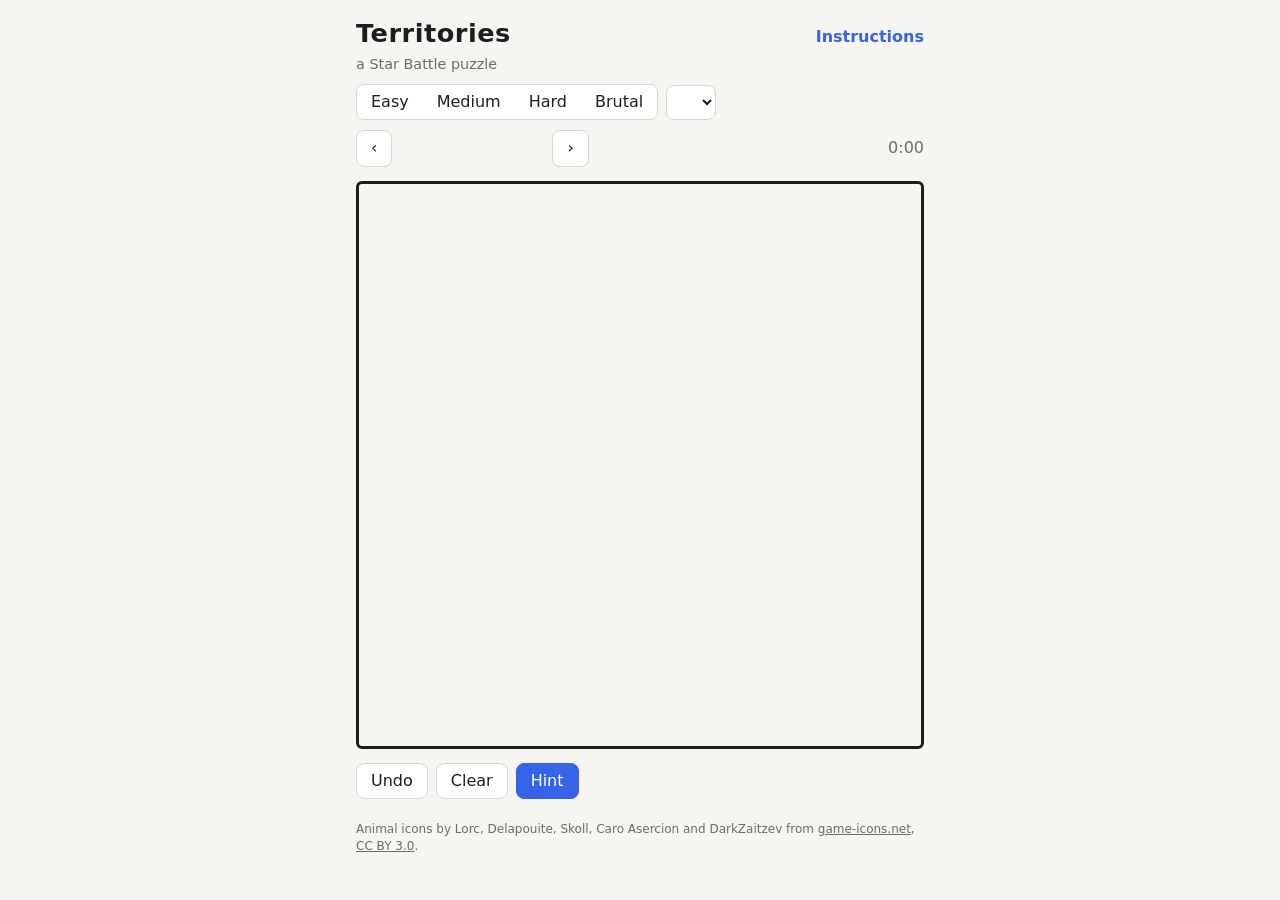
==== web/index.html @ 0b2ec27e "territories" ====
<!doctype html>
<html lang="en">
<head>
  <meta charset="utf-8">
  <meta name="viewport" content="width=device-width, initial-scale=1">
  <title>Territories</title>
  <link rel="stylesheet" href="style.css">
  <script type="module" src="app.js"></script>
</head>
<body>
  <main>
    <header>
      <div class="titlebar"><div><h1>Territories</h1><p class="tagline">a Star Battle puzzle</p></div><a href="help.html">Instructions</a></div>
      <div class="picker">
        <div class="levels" role="tablist">
          <button data-level="easy">Easy</button>
          <button data-level="medium">Medium</button>
          <button data-level="hard">Hard</button>
          <button data-level="brutal">Brutal</button>
        </div>
        <select id="size" aria-label="Grid size"></select>
      </div>
      <div class="nav" id="nav">
        <button id="prev" aria-label="Previous puzzle">‹</button>
        <span id="title"></span>
        <button id="next" aria-label="Next puzzle">›</button>
        <span id="timer">0:00</span>
      </div>
    </header>

    <p id="empty" class="empty" hidden></p>

    <div id="board" class="board" aria-label="Puzzle board"></div>

    <div class="controls" id="controls">
      <button id="undo">Undo</button>
      <button id="clear">Clear</button>
      <button id="hint" class="primary">Hint</button>
    </div>

    <section id="hint-panel" hidden>
      <p id="hint-text"></p>
      <div class="hint-actions">
        <button id="hint-apply" class="primary">Apply</button>
        <button id="hint-close">Dismiss</button>
      </div>
    </section>

    <section id="win" hidden>
      <p id="win-text"></p>
      <button id="win-next" class="primary">Next puzzle</button>
    </section>

    <p class="credit">Animal icons by Lorc, Delapouite, Skoll, Caro Asercion and DarkZaitzev from <a href="https://game-icons.net">game-icons.net</a>, <a href="https://creativecommons.org/licenses/by/3.0/">CC BY 3.0</a>.</p>
  </main>
</body>
</html>
---- web/style.css ----
:root {
  --bg: #f6f5f2;
  --fg: #1d1d1f;
  --muted: #6b6b70;
  --panel: #ffffff;
  --line: #d8d6d0;
  --accent: #3563e9;
  --accent-fg: #ffffff;
  --wall: #1d1d1f;
  --bad: #d7263d;
  --target: #3563e9;
}

@media (prefers-color-scheme: dark) {
  :root {
    --bg: #17171a;
    --fg: #ececef;
    --muted: #9a9aa2;
    --panel: #232327;
    --line: #3a3a40;
    --accent: #6b8cff;
    --accent-fg: #0d0d10;
  }
}

* { box-sizing: border-box; }

body {
  margin: 0;
  background: var(--bg);
  color: var(--fg);
  font: 16px/1.4 system-ui, -apple-system, "Segoe UI", sans-serif;
}

main {
  max-width: 600px;
  margin: 0 auto;
  padding: 16px;
  display: flex;
  flex-direction: column;
  gap: 14px;
}

header { display: flex; flex-direction: column; gap: 10px; }
h1 { margin: 0; font-size: 1.6rem; letter-spacing: 0.02em; }
.titlebar { display: flex; align-items: baseline; justify-content: space-between; gap: 12px; }
.tagline { margin: 2px 0 0; color: var(--muted); font-size: 0.9rem; }
.titlebar a { color: var(--accent); text-decoration: none; font-weight: 600; }
.titlebar a:hover { text-decoration: underline; }

.picker, .nav, .controls, .hint-actions {
  display: flex;
  gap: 8px;
  align-items: center;
  flex-wrap: wrap;
}

.levels { display: flex; align-self: flex-start; border: 1px solid var(--line); border-radius: 8px; overflow: hidden; }
.levels button { border: 0; border-radius: 0; }
.levels button[aria-selected="true"] { background: var(--accent); color: var(--accent-fg); }

button, select {
  font: inherit;
  color: var(--fg);
  background: var(--panel);
  border: 1px solid var(--line);
  border-radius: 8px;
  padding: 6px 14px;
  cursor: pointer;
}
button.primary { background: var(--accent); color: var(--accent-fg); border-color: var(--accent); }
button:disabled { opacity: 0.4; cursor: default; }

#title { min-width: 9em; text-align: center; font-weight: 600; }
#timer { margin-left: auto; font-variant-numeric: tabular-nums; color: var(--muted); }

#board { --size: min(100vw - 32px, 568px); }

.board {
  position: relative;
  width: var(--size);
  height: var(--size);
  display: grid;
  grid-template-columns: repeat(var(--n), minmax(0, 1fr));
  grid-template-rows: repeat(var(--n), minmax(0, 1fr));
  border: 3px solid var(--wall);
  border-radius: 6px;
  overflow: hidden;
  touch-action: none;
  user-select: none;
  -webkit-user-select: none;
}

.cell {
  position: relative;
  display: grid;
  place-items: center;
  overflow: hidden;
  color: #1d1d1f;
  cursor: pointer;
}
.cell.x::before {
  content: "";
  width: 34%;
  height: 34%;
  background: currentColor;
  opacity: 0.8;
  --cross: url("data:image/svg+xml,%3Csvg xmlns='http://www.w3.org/2000/svg' viewBox='0 0 10 10'%3E%3Cpath d='M1.5 1.5l7 7M8.5 1.5l-7 7' stroke='black' stroke-width='1.9' stroke-linecap='round'/%3E%3C/svg%3E");
  -webkit-mask: var(--cross) center / contain no-repeat;
  mask: var(--cross) center / contain no-repeat;
}
.cell.x.auto::before { opacity: 0.5; }
.cell.animal::before {
  content: "";
  width: 74%;
  height: 74%;
  background: currentColor;
  -webkit-mask: var(--icon) center / contain no-repeat;
  mask: var(--icon) center / contain no-repeat;
}

/* Solved: each animal's tile stamps to a deep shade of its region color,
   with the animal in white. */
.board.won .cell.animal {
  background-color: var(--deep) !important;
  transition: background-color 0.35s ease var(--delay, 0s);
}
.board.won .cell.animal::before {
  background: #fff;
  transition: background-color 0.35s ease var(--delay, 0s);
}

/* The moment of solving: tiles stamp and animals pop in a ripple. */
.board.celebrate .cell.animal::before {
  animation: pop 0.6s cubic-bezier(0.3, 1.6, 0.5, 1) var(--delay, 0s) both;
}
@keyframes pop {
  0% { scale: 0.4; }
  100% { scale: 1; }
}
@media (prefers-reduced-motion: reduce) {
  .board.celebrate .cell.animal::before { animation: none; }
  .board.won .cell.animal, .board.won .cell.animal::before { transition: none; }
}
.cell.clash::before { color: var(--bad); }

/* Hint highlighting */
.cell.hl-unit::after {
  content: "";
  position: absolute;
  inset: 0;
  background: repeating-linear-gradient(45deg, rgb(0 0 0 / 0.09) 0 4px, transparent 4px 9px);
  pointer-events: none;
}
.cell.hl-focus { outline: 3px solid var(--fg); outline-offset: -5px; }
.cell.hl-target { outline: 3px dashed var(--target); outline-offset: -5px; animation: pulse 1.1s ease-in-out infinite; }
.hl-block {
  position: absolute;
  inset: 0;
  border: 3px solid var(--fg);
  border-radius: 3px;
  box-shadow: 0 0 0 1px var(--bg);
  pointer-events: none;
}
.cell.hl-bad { outline: 3px solid var(--bad); outline-offset: -5px; }
@keyframes pulse { 50% { outline-color: transparent; } }
@media (prefers-reduced-motion: reduce) { .cell.hl-target { animation: none; } }

#hint-panel, #win {
  background: var(--panel);
  border: 1px solid var(--line);
  border-radius: 10px;
  padding: 12px 14px;
}
#hint-panel p, #win p { margin: 0 0 10px; }
#win { display: flex; align-items: center; justify-content: space-between; gap: 10px; flex-wrap: wrap; }
#win p { margin: 0; font-weight: 600; }
[hidden] { display: none !important; }

.empty {
  background: var(--panel);
  border: 1px dashed var(--line);
  border-radius: 10px;
  padding: 28px 16px;
  text-align: center;
  color: var(--muted);
  margin: 0;
}

/* Moves page */
.intro p, .move p { margin: 0 0 8px; }
.intro ul { margin: 0; padding-left: 1.2em; }
.cycle { display: flex; justify-content: center; align-items: center; gap: 10px; margin: 10px 0; color: var(--muted); }
.cycle .cell { width: 40px; height: 40px; border-radius: 5px; cursor: default; box-shadow: inset 0 0 0 1px rgb(0 0 0 / 0.25); }
.move { border-top: 1px solid var(--line); padding-top: 14px; }
.section { margin: 4px 0 0; font-size: 1.35rem; }
.move h3 { margin: 0 0 6px; font-size: 1.2rem; }
.examples { display: flex; gap: 16px; flex-wrap: wrap; margin: 10px 0 8px; }
.examples figure { margin: 0; }
.examples figcaption { color: var(--muted); font-size: 0.85rem; margin-bottom: 4px; }
.board.mini { --size: min(calc(50vw - 30px), 240px); cursor: default; }
.board.mini .cell { cursor: default; }
.example-text { color: var(--muted); font-size: 0.92rem; }
.legend { color: var(--muted); font-size: 0.85rem; }

.credit { color: var(--muted); font-size: 0.75rem; margin: 8px 0 0; }
.credit a { color: inherit; }
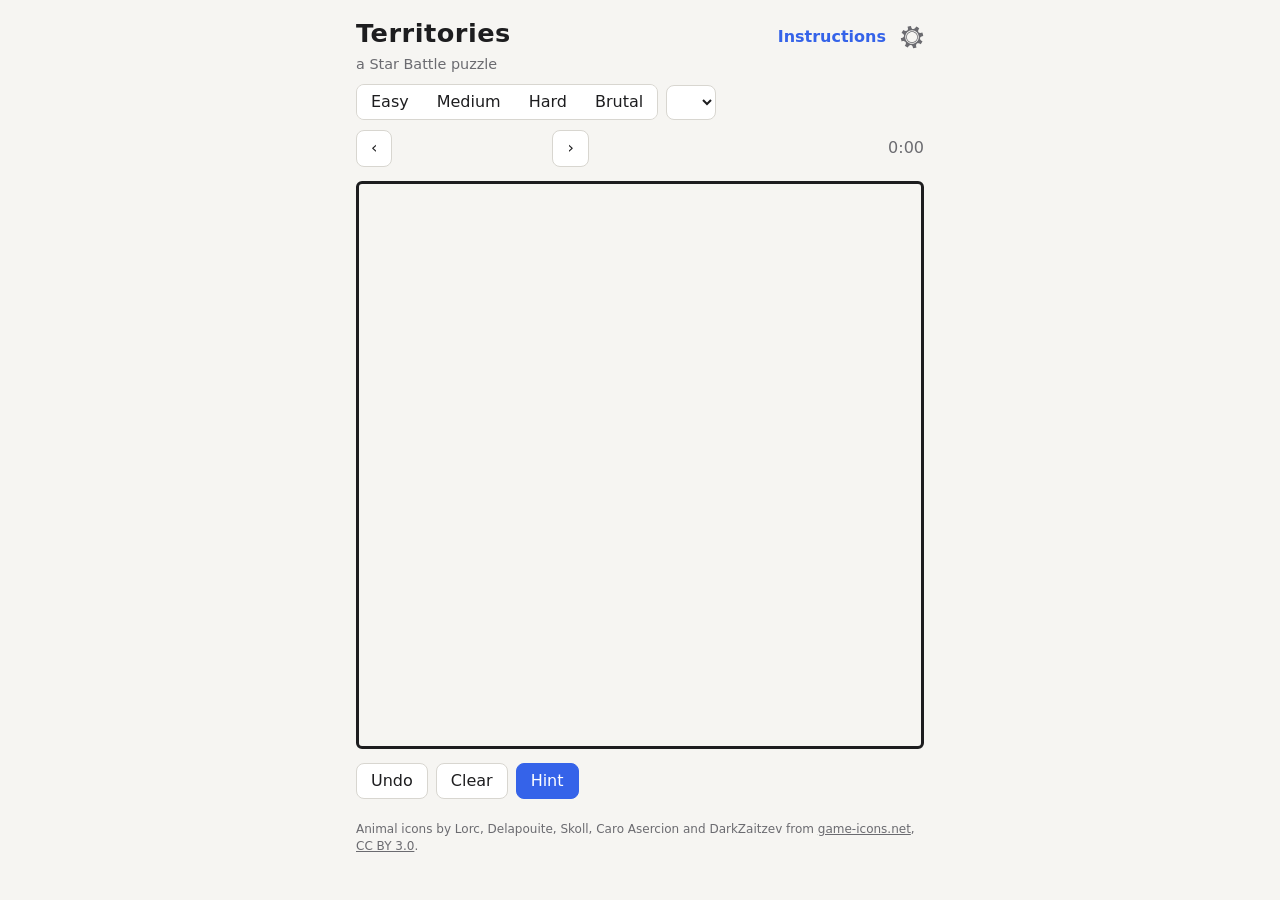
==== commit e54a918d: "animal selector" ====
--- a/web/index.html
+++ b/web/index.html
@@ -10,7 +10,7 @@
 <body>
   <main>
     <header>
-      <div class="titlebar"><div><h1>Territories</h1><p class="tagline">a Star Battle puzzle</p></div><a href="help.html">Instructions</a></div>
+      <div class="titlebar"><div><h1>Territories</h1><p class="tagline">a Star Battle puzzle</p></div><nav><a href="help.html">Instructions</a><a class="gear" href="settings.html" aria-label="Settings" title="Settings"></a></nav></div>
       <div class="picker">
         <div class="levels" role="tablist">
           <button data-level="easy">Easy</button>
--- a/web/style.css
+++ b/web/style.css
@@ -47,6 +47,15 @@
 .tagline { margin: 2px 0 0; color: var(--muted); font-size: 0.9rem; }
 .titlebar a { color: var(--accent); text-decoration: none; font-weight: 600; }
 .titlebar a:hover { text-decoration: underline; }
+.titlebar nav { display: flex; align-items: center; gap: 14px; }
+.gear {
+  width: 1.5rem;
+  height: 1.5rem;
+  background: var(--muted);
+  -webkit-mask: url("cog.svg") center / contain no-repeat;
+  mask: url("cog.svg") center / contain no-repeat;
+}
+.gear:hover { background: var(--accent); }
 
 .picker, .nav, .controls, .hint-actions {
   display: flex;
@@ -203,5 +212,20 @@
 .example-text { color: var(--muted); font-size: 0.92rem; }
 .legend { color: var(--muted); font-size: 0.85rem; }
 
+/* Settings page */
+.pools { display: flex; flex-direction: column; gap: 8px; }
+.pool { display: grid; grid-template-columns: repeat(8, minmax(0, 1fr)); gap: 4px; }
+.pool .cell {
+  aspect-ratio: 1;
+  padding: 0;
+  border: 0;
+  border-radius: 5px;
+  background: var(--color);
+  box-shadow: inset 0 0 0 1px rgb(0 0 0 / 0.25);
+  font-size: 1.3rem;
+  font-weight: 700;
+}
+.pool .cell[aria-pressed="true"] { background: var(--deep); color: #fff; }
+
 .credit { color: var(--muted); font-size: 0.75rem; margin: 8px 0 0; }
 .credit a { color: inherit; }
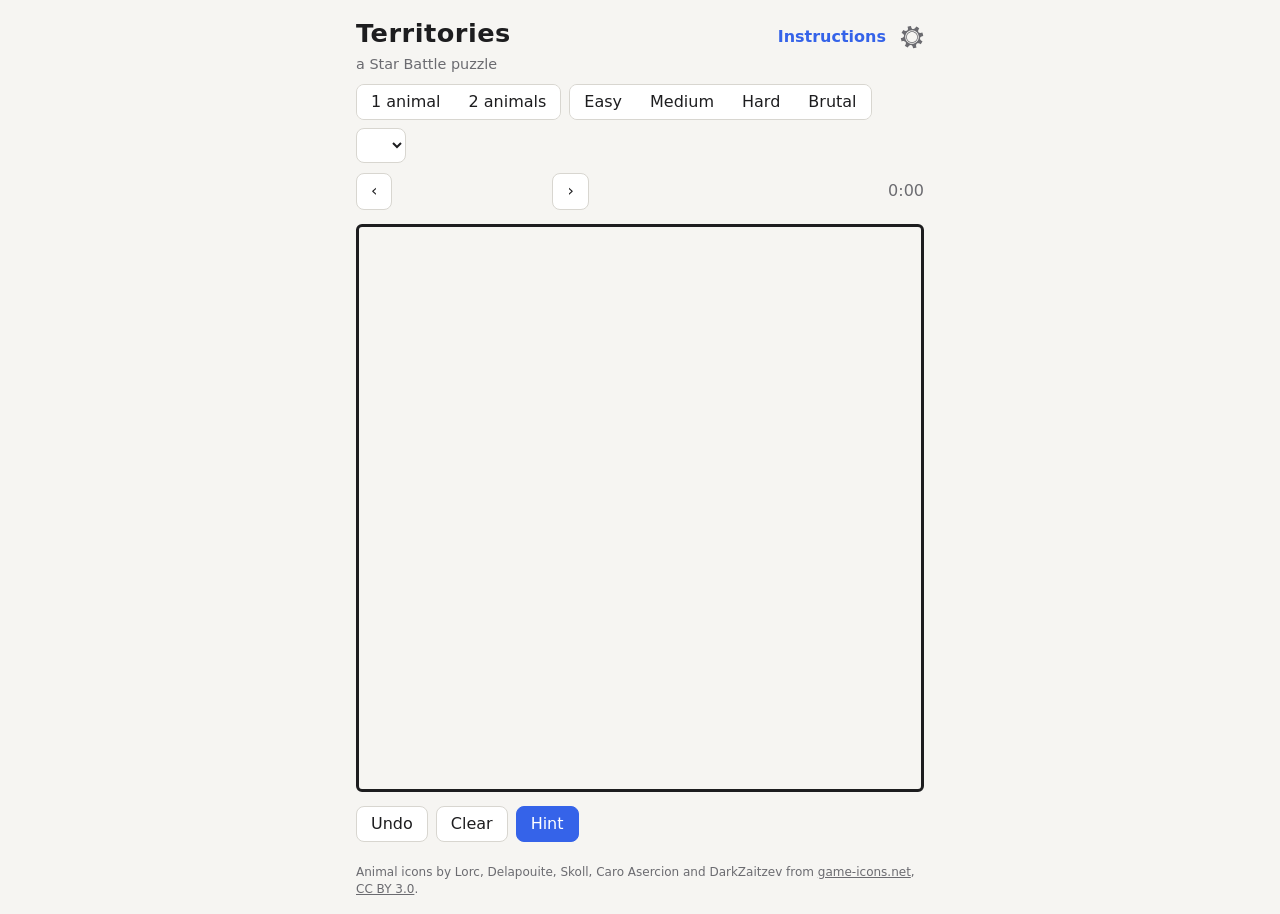
==== commit a47b716f: "2-animal games" ====
--- a/web/index.html
+++ b/web/index.html
@@ -10,8 +10,12 @@
 <body>
   <main>
     <header>
-      <div class="titlebar"><div><h1>Territories</h1><p class="tagline">a Star Battle puzzle</p></div><nav><a href="help.html">Instructions</a><a class="gear" href="settings.html" aria-label="Settings" title="Settings"></a></nav></div>
+      <div class="titlebar"><div><h1>Territories</h1><p class="tagline">a Star Battle puzzle</p></div><nav><a id="help" href="help.html">Instructions</a><a class="gear" href="settings.html" aria-label="Settings" title="Settings"></a></nav></div>
       <div class="picker">
+        <div class="games" id="games" role="tablist" aria-label="Animals per territory">
+          <button data-stars="1">1 animal</button>
+          <button data-stars="2">2 animals</button>
+        </div>
         <div class="levels" role="tablist">
           <button data-level="easy">Easy</button>
           <button data-level="medium">Medium</button>
--- a/web/style.css
+++ b/web/style.css
@@ -64,9 +64,9 @@
   flex-wrap: wrap;
 }
 
-.levels { display: flex; align-self: flex-start; border: 1px solid var(--line); border-radius: 8px; overflow: hidden; }
-.levels button { border: 0; border-radius: 0; }
-.levels button[aria-selected="true"] { background: var(--accent); color: var(--accent-fg); }
+.levels, .games { display: flex; align-self: flex-start; border: 1px solid var(--line); border-radius: 8px; overflow: hidden; }
+.levels button, .games button { border: 0; border-radius: 0; }
+.levels button[aria-selected="true"], .games button[aria-selected="true"] { background: var(--accent); color: var(--accent-fg); }
 
 button, select {
   font: inherit;
@@ -108,6 +108,8 @@
   color: #1d1d1f;
   cursor: pointer;
 }
+/* A dark territory gets light marks. */
+.cell.dark { color: #f4f2ec; }
 .cell.x::before {
   content: "";
   width: 34%;
